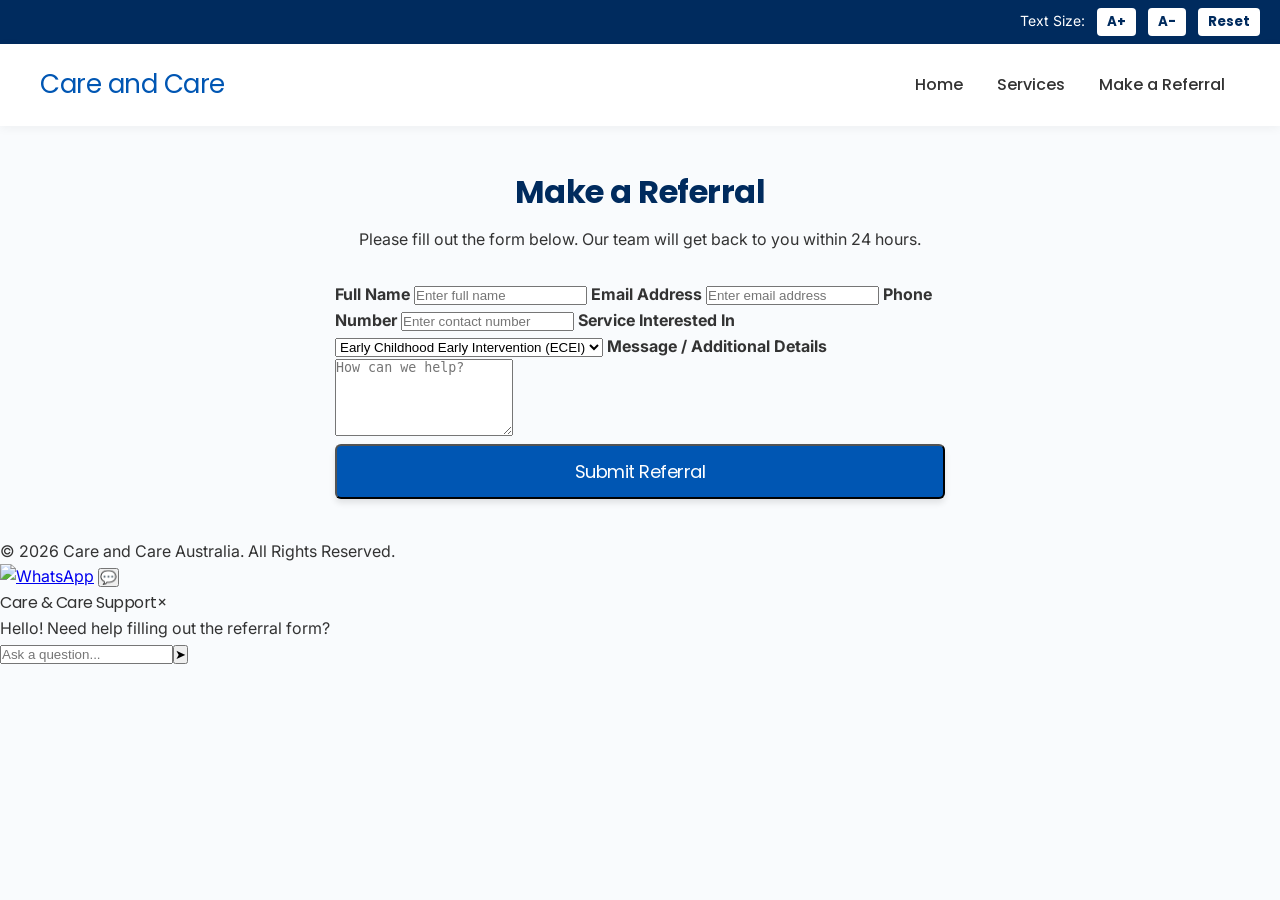
==== contact.html @ 2dc2878f "Add files via upload" ====
<!DOCTYPE html>
<html lang="en">
<head>
    <meta charset="UTF-8">
    <meta name="viewport" content="width=device-width, initial-scale=1.0">
    <title>Make a Referral | Care and Care</title>
    <link rel="stylesheet" href="style.css">
</head>
<body>

    <div class="access-bar">
        <span>Text Size:</span>
        <button onclick="changeTextSize(1)">A+</button>
        <button onclick="changeTextSize(-1)">A-</button>
        <button onclick="changeTextSize(0)">Reset</button>
    </div>

    <header>
        <a href="index.html" class="logo">Care and Care</a>
        <nav>
            <a href="index.html">Home</a>
            <a href="services.html">Services</a>
            <a href="contact.html">Make a Referral</a>
        </nav>
    </header>

    <div class="container" style="max-width: 650px;">
        <h1 style="text-align: center; color: #002b5e; margin-bottom: 10px;">Make a Referral</h1>
        <p style="text-align: center; margin-bottom: 30px;">Please fill out the form below. Our team will get back to you within 24 hours.</p>

        <form action="#" method="POST">
            <label><strong>Full Name</strong></label>
            <input type="text" name="name" placeholder="Enter full name" required>

            <label><strong>Email Address</strong></label>
            <input type="email" name="email" placeholder="Enter email address" required>

            <label><strong>Phone Number</strong></label>
            <input type="tel" name="phone" placeholder="Enter contact number" required>

            <label><strong>Service Interested In</strong></label>
            <select name="service">
                <option value="ecei">Early Childhood Early Intervention (ECEI)</option>
                <option value="support-coordination">Support Coordination</option>
                <option value="daily-activities">Daily Personal Activities</option>
                <option value="other">Other</option>
            </select>

            <label><strong>Message / Additional Details</strong></label>
            <textarea name="message" rows="5" placeholder="How can we help?"></textarea>

            <button type="submit" class="btn" style="width: 100%; font-size: 18px;">Submit Referral</button>
        </form>
    </div>

    <footer>
        <p>&copy; 2026 Care and Care Australia. All Rights Reserved.</p>
    </footer>

    <a href="https://wa.me/61XXXXXXXXX" class="whatsapp-float" target="_blank"><img src="https://upload.wikimedia.org/wikipedia/commons/6/6b/WhatsApp.svg" alt="WhatsApp"></a>

    <button class="chat-toggle-btn" onclick="toggleChat()">💬</button>
    <div class="chat-window" id="chatWindow">
        <div class="chat-header">Care & Care Support<span class="close-chat" onclick="toggleChat()">×</span></div>
        <div class="chat-messages" id="chatMessages"><div class="msg-bubble bot-msg">Hello! Need help filling out the referral form?</div></div>
        <div class="chat-input-area"><input type="text" id="userInput" placeholder="Ask a question..." onkeypress="handleKeyPress(event)"><button onclick="sendMessage()">➤</button></div>
    </div>

    <script src="script.js"></script>
</body>
</html>
---- style.css ----
/* Premium Google Fonts Import */
@import url('https://fonts.googleapis.com/css2?family=Inter:wght@300;400;500&family=Poppins:wght@500;600;700&display=swap');

/* General Reset */
* {
    margin: 0;
    padding: 0;
    box-sizing: border-box;
}

body {
    background-color: #f9fbfd;
    color: #333;
    line-height: 1.6;
    font-family: 'Inter', sans-serif; /* Clean font for reading */
}

h1, h2, h3, h4, h5, h6, .logo, .btn, .chat-header {
    font-family: 'Poppins', sans-serif; /* Premium bold font for headings */
    letter-spacing: -0.5px;
}

/* Accessibility Bar */
.access-bar {
    background-color: #002b5e;
    color: white;
    padding: 8px 20px;
    text-align: right;
    font-size: 14px;
}
.access-bar button {
    background-color: #fff;
    border: none;
    padding: 4px 10px;
    margin-left: 8px;
    cursor: pointer;
    border-radius: 4px;
    font-weight: bold;
    color: #002b5e;
    font-family: 'Poppins', sans-serif;
    transition: 0.2s;
}
.access-bar button:hover { background-color: #0056b3; color: white; }

/* Header & Navigation */
header {
    background: #ffffff;
    padding: 20px 40px;
    box-shadow: 0 2px 10px rgba(0,0,0,0.05);
    display: flex;
    justify-content: space-between;
    align-items: center;
}
.logo { font-size: 26px; color: #0056b3; text-decoration: none; }
nav a { margin: 0 15px; text-decoration: none; color: #333; font-weight: 500; font-size: 16px; transition: color 0.3s; font-family: 'Poppins', sans-serif; }
nav a:hover { color: #0056b3; }

/* Buttons */
.btn {
    display: inline-block; background-color: #0056b3; color: #ffffff; padding: 12px 28px; font-size: 16px; text-decoration: none; border-radius: 6px; box-shadow: 0 4px 6px rgba(0, 0, 0, 0.1); transition: 0.3s;
}
.btn:hover { background-color: #003d82; transform: translateY(-2px); color: white; }

/* Hero Section */
.hero { background-color: #e9f2fa; text-align: center; padding: 80px 20px; }
.hero h1 { font-size: 42px; color: #002b5e; margin-bottom: 15px; }
.hero p { font-size: 18px; margin-bottom: 30px; max-width: 600px; margin-left: auto; margin-right: auto; }

/* Content Area & Cards */
.container { max-width: 1000px; margin: 40px auto; padding: 0 20px; }
.card { background: white; padding: 25
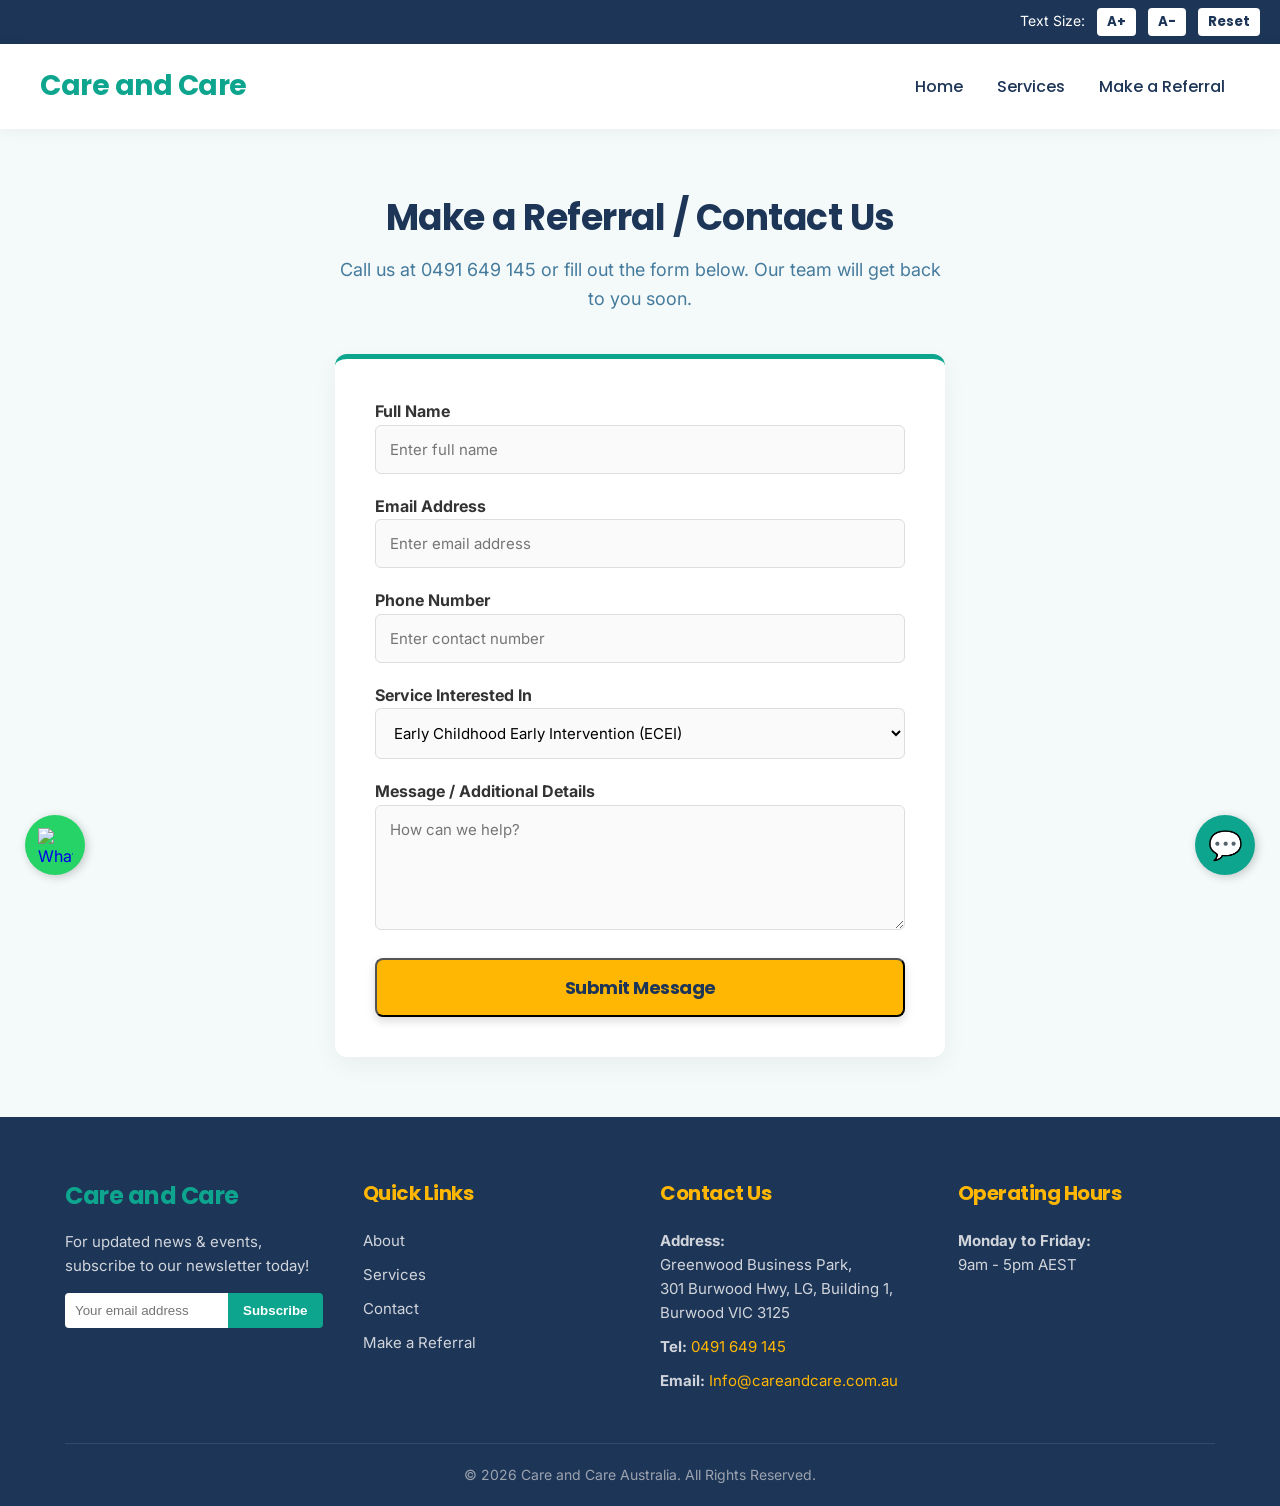
==== commit 64b5f637: "Update contact.html" ====
--- a/contact.html
+++ b/contact.html
@@ -7,7 +7,6 @@
     <link rel="stylesheet" href="style.css">
 </head>
 <body>
-
     <div class="access-bar">
         <span>Text Size:</span>
         <button onclick="changeTextSize(1)">A+</button>
@@ -25,8 +24,8 @@
     </header>
 
     <div class="container" style="max-width: 650px;">
-        <h1 style="text-align: center; color: #002b5e; margin-bottom: 10px;">Make a Referral</h1>
-        <p style="text-align: center; margin-bottom: 30px;">Please fill out the form below. Our team will get back to you within 24 hours.</p>
+        <h1 class="section-title" style="margin-bottom: 10px;">Make a Referral / Contact Us</h1>
+        <p style="text-align: center; margin-bottom: 40px; font-size: 18px; color: var(--text-light);">Call us at 0491 649 145 or fill out the form below. Our team will get back to you soon.</p>
 
         <form action="#" method="POST">
             <label><strong>Full Name</strong></label>
@@ -43,29 +42,53 @@
                 <option value="ecei">Early Childhood Early Intervention (ECEI)</option>
                 <option value="support-coordination">Support Coordination</option>
                 <option value="daily-activities">Daily Personal Activities</option>
-                <option value="other">Other</option>
             </select>
 
             <label><strong>Message / Additional Details</strong></label>
             <textarea name="message" rows="5" placeholder="How can we help?"></textarea>
 
-            <button type="submit" class="btn" style="width: 100%; font-size: 18px;">Submit Referral</button>
+            <button type="submit" class="btn" style="width: 100%; font-size: 18px;">Submit Message</button>
         </form>
     </div>
 
     <footer>
-        <p>&copy; 2026 Care and Care Australia. All Rights Reserved.</p>
+        <div class="footer-grid">
+            <div class="footer-col">
+                <h2 style="color: var(--primary-color); margin-bottom: 15px; font-family: 'Poppins', sans-serif;">Care and Care</h2>
+                <p>For updated news & events, subscribe to our newsletter today!</p>
+                <div class="newsletter">
+                    <input type="email" placeholder="Your email address">
+                    <button>Subscribe</button>
+                </div>
+            </div>
+            <div class="footer-col">
+                <h3>Quick Links</h3>
+                <a href="index.html">About</a>
+                <a href="services.html">Services</a>
+                <a href="contact.html">Contact</a>
+                <a href="contact.html">Make a Referral</a>
+            </div>
+            <div class="footer-col">
+                <h3>Contact Us</h3>
+                <p><strong>Address:</strong><br>Greenwood Business Park,<br>301 Burwood Hwy, LG, Building 1,<br>Burwood VIC 3125</p>
+                <p><strong>Tel:</strong> <a href="tel:0491649145" style="display:inline; color:var(--secondary-color);">0491 649 145</a></p>
+                <p><strong>Email:</strong> <a href="mailto:Info@careandcare.com.au" style="display:inline; color:var(--secondary-color);">Info@careandcare.com.au</a></p>
+            </div>
+            <div class="footer-col">
+                <h3>Operating Hours</h3>
+                <p><strong>Monday to Friday:</strong><br>9am - 5pm AEST</p>
+            </div>
+        </div>
+        <div class="copyright"><p>&copy; 2026 Care and Care Australia. All Rights Reserved.</p></div>
     </footer>
 
-    <a href="https://wa.me/61XXXXXXXXX" class="whatsapp-float" target="_blank"><img src="https://upload.wikimedia.org/wikipedia/commons/6/6b/WhatsApp.svg" alt="WhatsApp"></a>
-
-    <button class="chat-toggle-btn" onclick="toggleChat()">💬</button>
-    <div class="chat-window" id="chatWindow">
-        <div class="chat-header">Care & Care Support<span class="close-chat" onclick="toggleChat()">×</span></div>
-        <div class="chat-messages" id="chatMessages"><div class="msg-bubble bot-msg">Hello! Need help filling out the referral form?</div></div>
-        <div class="chat-input-area"><input type="text" id="userInput" placeholder="Ask a question..." onkeypress="handleKeyPress(event)"><button onclick="sendMessage()">➤</button></div>
+    <a href="https://wa.me/61491649145" class="wa-btn" target="_blank"><img src="https://upload.wikimedia.org/wikipedia/commons/6/6b/WhatsApp.svg" alt="WhatsApp"></a>
+    <button class="chat-toggle" onclick="toggleChat()">💬</button>
+    <div class="chat-box" id="aiChat">
+        <div class="chat-head">Care & Care Support <span class="chat-close" onclick="toggleChat()">×</span></div>
+        <div class="chat-msgs" id="chatMsgs"><div><div class="msg-bot">Hello! Need help filling out the referral form?</div></div></div>
+        <div class="chat-input"><input type="text" id="chatVal" placeholder="Ask a question..." onkeypress="if(event.key==='Enter') sendMsg()"><button onclick="sendMsg()">➤</button></div>
     </div>
-
     <script src="script.js"></script>
 </body>
-</html>+</html>
--- a/style.css
+++ b/style.css
@@ -1,71 +1,77 @@
-/* Premium Google Fonts Import */
 @import url('https://fonts.googleapis.com/css2?family=Inter:wght@300;400;500&family=Poppins:wght@500;600;700&display=swap');
 
-/* General Reset */
-* {
-    margin: 0;
-    padding: 0;
-    box-sizing: border-box;
+/* Color Variables */
+:root {
+    --primary-color: #0da58e; /* Soft Teal - For Care & Health */
+    --secondary-color: #ffb703; /* Warm Yellow - For Child Care/Energy */
+    --text-dark: #1d3557;
+    --text-light: #457b9d;
+    --bg-light: #f4f9f9;
 }
 
-body {
-    background-color: #f9fbfd;
-    color: #333;
-    line-height: 1.6;
-    font-family: 'Inter', sans-serif; /* Clean font for reading */
-}
+* { margin: 0; padding: 0; box-sizing: border-box; }
+body { background-color: var(--bg-light); color: #333; line-height: 1.6; font-family: 'Inter', sans-serif; }
+h1, h2, h3, h4, h5, h6, .logo, .btn, .chat-head { font-family: 'Poppins', sans-serif; letter-spacing: -0.5px; color: var(--text-dark); }
 
-h1, h2, h3, h4, h5, h6, .logo, .btn, .chat-header {
-    font-family: 'Poppins', sans-serif; /* Premium bold font for headings */
-    letter-spacing: -0.5px;
-}
-
-/* Accessibility Bar */
-.access-bar {
-    background-color: #002b5e;
-    color: white;
-    padding: 8px 20px;
-    text-align: right;
-    font-size: 14px;
-}
-.access-bar button {
-    background-color: #fff;
-    border: none;
-    padding: 4px 10px;
-    margin-left: 8px;
-    cursor: pointer;
-    border-radius: 4px;
-    font-weight: bold;
-    color: #002b5e;
-    font-family: 'Poppins', sans-serif;
-    transition: 0.2s;
-}
-.access-bar button:hover { background-color: #0056b3; color: white; }
-
-/* Header & Navigation */
-header {
-    background: #ffffff;
-    padding: 20px 40px;
-    box-shadow: 0 2px 10px rgba(0,0,0,0.05);
-    display: flex;
-    justify-content: space-between;
-    align-items: center;
-}
-.logo { font-size: 26px; color: #0056b3; text-decoration: none; }
-nav a { margin: 0 15px; text-decoration: none; color: #333; font-weight: 500; font-size: 16px; transition: color 0.3s; font-family: 'Poppins', sans-serif; }
-nav a:hover { color: #0056b3; }
-
-/* Buttons */
-.btn {
-    display: inline-block; background-color: #0056b3; color: #ffffff; padding: 12px 28px; font-size: 16px; text-decoration: none; border-radius: 6px; box-shadow: 0 4px 6px rgba(0, 0, 0, 0.1); transition: 0.3s;
-}
-.btn:hover { background-color: #003d82; transform: translateY(-2px); color: white; }
+/* Header & Nav */
+.access-bar { background-color: var(--text-dark); color: white; padding: 8px 20px; text-align: right; font-size: 14px; }
+.access-bar button { background-color: #fff; border: none; padding: 4px 10px; margin-left: 8px; cursor: pointer; border-radius: 4px; font-weight: bold; color: var(--text-dark); font-family: 'Poppins', sans-serif; }
+.access-bar button:hover { background-color: var(--primary-color); color: white; }
+header { background: #ffffff; padding: 20px 40px; box-shadow: 0 2px 15px rgba(0,0,0,0.05); display: flex; justify-content: space-between; align-items: center; }
+.logo { font-size: 28px; color: var(--primary-color); text-decoration: none; font-weight: 700; }
+nav a { margin: 0 15px; text-decoration: none; color: var(--text-dark); font-weight: 500; font-size: 16px; transition: 0.3s; font-family: 'Poppins', sans-serif; }
+nav a:hover { color: var(--primary-color); }
 
 /* Hero Section */
-.hero { background-color: #e9f2fa; text-align: center; padding: 80px 20px; }
-.hero h1 { font-size: 42px; color: #002b5e; margin-bottom: 15px; }
-.hero p { font-size: 18px; margin-bottom: 30px; max-width: 600px; margin-left: auto; margin-right: auto; }
+.hero { text-align: center; padding: 120px 20px; color: white; position: relative; }
+.hero h1 { font-size: 48px; margin-bottom: 15px; text-shadow: 2px 2px 5px rgba(0,0,0,0.6); color: white; }
+.hero p { font-size: 20px; margin-bottom: 30px; max-width: 700px; margin-left: auto; margin-right: auto; text-shadow: 1px 1px 4px rgba(0,0,0,0.6); }
+.btn { display: inline-block; background-color: var(--secondary-color); color: var(--text-dark); padding: 14px 32px; font-size: 16px; text-decoration: none; border-radius: 8px; box-shadow: 0 4px 10px rgba(0,0,0,0.15); transition: 0.3s; font-weight: 700; }
+.btn:hover { background-color: #e0a000; transform: translateY(-3px); }
 
-/* Content Area & Cards */
-.container { max-width: 1000px; margin: 40px auto; padding: 0 20px; }
-.card { background: white; padding: 25+/* Grid & Cards */
+.container { max-width: 1150px; margin: 60px auto; padding: 0 20px; }
+.section-title { text-align: center; margin-bottom: 50px; font-size: 36px; color: var(--text-dark); }
+.grid { display: flex; gap: 30px; flex-wrap: wrap; justify-content: center; }
+.card { background: white; border-radius: 12px; box-shadow: 0 8px 25px rgba(0,0,0,0.04); overflow: hidden; width: 340px; transition: transform 0.3s; border-bottom: 5px solid var(--primary-color); }
+.card:hover { transform: translateY(-8px); }
+.card img { width: 100%; height: 220px; object-fit: cover; }
+.card-content { padding: 25px; }
+.card-content h3 { color: var(--primary-color); margin-bottom: 10px; font-size: 22px; }
+
+/* Testimonials */
+.testimonial-card { background: white; padding: 30px; border-radius: 12px; box-shadow: 0 5px 20px rgba(0,0,0,0.05); width: 340px; position: relative; font-style: italic; color: var(--text-light); }
+.testimonial-card h4 { font-style: normal; color: var(--text-dark); margin-top: 15px; font-size: 16px; }
+
+/* Forms */
+form { background: white; padding: 40px; border-radius: 12px; box-shadow: 0 8px 25px rgba(0,0,0,0.05); border-top: 5px solid var(--primary-color); }
+form input, form select, form textarea { width: 100%; padding: 14px; margin-bottom: 20px; border: 1px solid #ddd; border-radius: 6px; font-size: 15px; font-family: 'Inter', sans-serif; background: #fafafa; }
+
+/* Mega Footer */
+footer { background: var(--text-dark); color: white; padding: 60px 20px 20px 20px; font-family: 'Inter', sans-serif; }
+.footer-grid { display: flex; flex-wrap: wrap; gap: 40px; max-width: 1150px; margin: auto; border-bottom: 1px solid rgba(255,255,255,0.1); padding-bottom: 40px; margin-bottom: 20px; }
+.footer-col { flex: 1; min-width: 220px; }
+.footer-col h3 { color: var(--secondary-color); margin-bottom: 20px; font-size: 20px; }
+.footer-col p, .footer-col a { color: #d1d5db; text-decoration: none; font-size: 15px; margin-bottom: 10px; display: block; transition: 0.3s; }
+.footer-col a:hover { color: var(--primary-color); }
+.newsletter { display: flex; margin-top: 15px; }
+.newsletter input { padding: 10px; border: none; border-radius: 4px 0 0 4px; outline: none; width: 100%; }
+.newsletter button { padding: 10px 15px; background: var(--primary-color); border: none; color: white; border-radius: 0 4px 4px 0; cursor: pointer; font-weight: bold; }
+.newsletter button:hover { background: #0b8a76; }
+.copyright { text-align: center; color: #9ca3af; font-size: 14px; }
+
+/* Fix WhatsApp & Chatbot CSS */
+.wa-btn { position: fixed; width: 60px; height: 60px; bottom: 25px; left: 25px; background-color: #25d366; border-radius: 50px; display: flex; justify-content: center; align-items: center; box-shadow: 2px 2px 10px rgba(0,0,0,0.2); z-index: 9999; transition: 0.3s; text-decoration: none; }
+.wa-btn:hover { transform: scale(1.1); }
+.wa-btn img { width: 35px; height: 35px; }
+.chat-toggle { position: fixed; bottom: 25px; right: 25px; background: var(--primary-color); color: white; border: none; border-radius: 50%; width: 60px; height: 60px; font-size: 28px; cursor: pointer; box-shadow: 2px 2px 10px rgba(0,0,0,0.2); z-index: 9999; display: flex; justify-content: center; align-items: center; }
+.chat-toggle:hover { background: var(--text-dark); transform: scale(1.1); }
+.chat-box { position: fixed; bottom: 95px; right: 25px; width: 320px; background: white; border-radius: 10px; box-shadow: 0 5px 25px rgba(0,0,0,0.2); display: none; flex-direction: column; z-index: 9999; overflow: hidden; border: 1px solid #ddd; }
+.chat-head { background: var(--primary-color); color: white; padding: 15px; text-align: center; font-size: 16px; position: relative; }
+.chat-close { position: absolute; right: 15px; top: 12px; cursor: pointer; font-size: 22px; color: white; line-height: 1; }
+.chat-msgs { padding: 15px; height: 280px; overflow-y: auto; background: #f9fbfd; font-size: 14px; }
+.msg-bot { background: #e0f2f1; padding: 10px 15px; border-radius: 15px; border-bottom-left-radius: 2px; display: inline-block; margin-bottom: 10px; max-width: 85%; color: #333; }
+.msg-user { background: var(--primary-color); color: white; padding: 10px 15px; border-radius: 15px; border-bottom-right-radius: 2px; display: inline-block; max-width: 85%; text-align: left; }
+.chat-input { display: flex; padding: 10px; border-top: 1px solid #eee; background: white; }
+.chat-input input { flex: 1; padding: 10px 15px; border: 1px solid #ccc; border-radius: 20px; outline: none; font-size: 14px; }
+.chat-input button { background: var(--primary-color); color: white; border: none; padding: 10px 15px; margin-left: 8px; border-radius: 50%; cursor: pointer; display: flex; justify-content: center; align-items: center; }
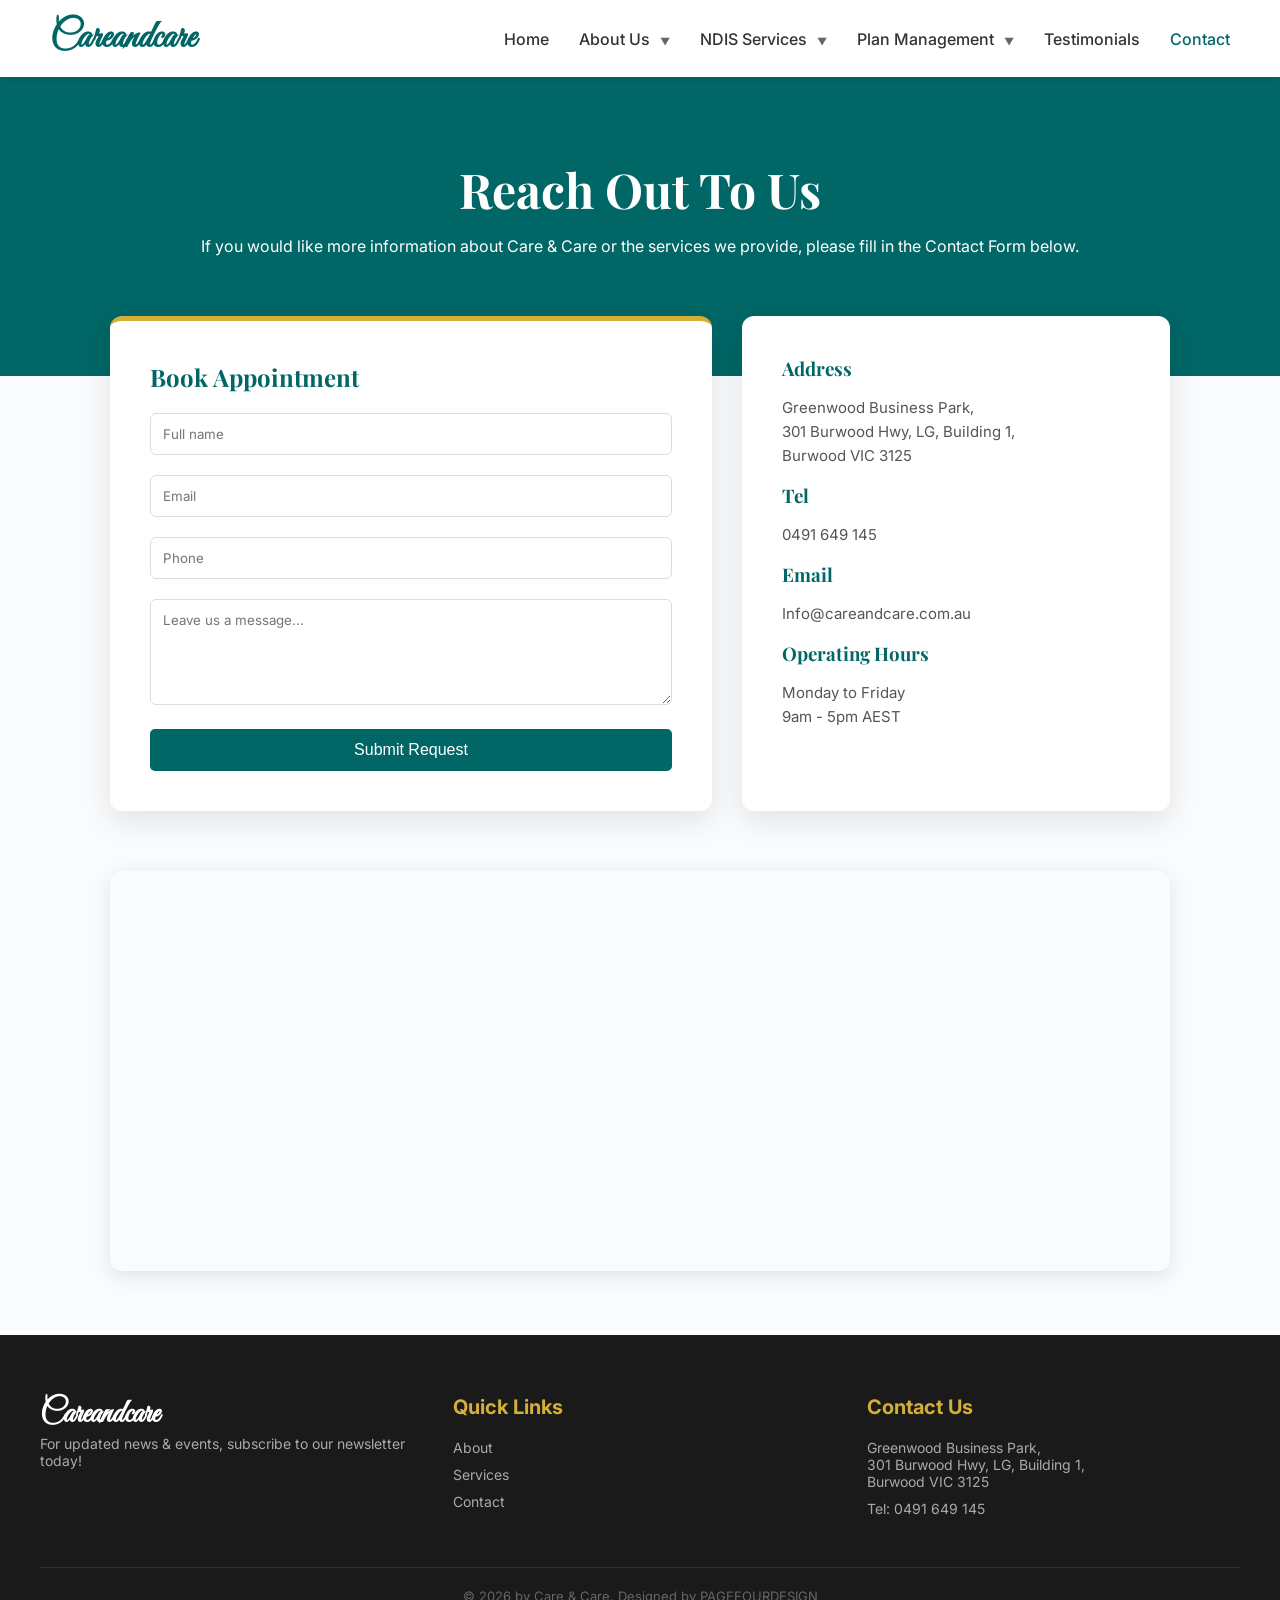
==== commit 53d07ee2: "Update contact.html" ====
--- a/contact.html
+++ b/contact.html
@@ -3,92 +3,124 @@
 <head>
     <meta charset="UTF-8">
     <meta name="viewport" content="width=device-width, initial-scale=1.0">
-    <title>Make a Referral | Care and Care</title>
-    <link rel="stylesheet" href="style.css">
+    <title>Contact Us | Care and Care</title>
+    
+    <link rel="preconnect" href="https://fonts.googleapis.com">
+    <link rel="preconnect" href="https://fonts.gstatic.com" crossorigin>
+    <link href="https://fonts.googleapis.com/css2?family=Inter:wght@400;500;600&family=Playfair+Display:ital,wght@0,600;0,700;1,600&family=Great+Vibes&display=swap" rel="stylesheet">
+
+    <style>
+        /* (Same CSS as index.html for consistent look) */
+        :root { --primary: #006666; --gold: #d4af37; --bg-light: #f9fbfd; --text-dark: #333; }
+        * { margin: 0; padding: 0; box-sizing: border-box; }
+        body { font-family: 'Inter', sans-serif; background-color: var(--bg-light); color: var(--text-dark); overflow-x: hidden; }
+
+        header { background: #ffffff; padding: 15px 50px; display: flex; justify-content: space-between; align-items: center; position: sticky; top: 0; z-index: 1000; box-shadow: 0 2px 10px rgba(0,0,0,0.05); }
+        .logo { font-family: 'Great Vibes', cursive; font-size: 38px; color: var(--primary); text-decoration: none; font-weight: bold; }
+        nav { display: flex; gap: 30px; align-items: center; }
+        .nav-item { position: relative; padding: 10px 0; cursor: pointer; display: flex; align-items: center; }
+        .nav-link { text-decoration: none; color: #333; font-weight: 500; font-size: 16px; transition: 0.3s; }
+        .nav-link.active { color: var(--primary); }
+        .nav-item:hover .nav-link { color: var(--primary); }
+        .drop-arrow { font-size: 10px; color: #666; margin-left: 6px; }
+        .dropdown-menu { display: none; position: absolute; top: 100%; left: 0; background: #fff; box-shadow: 0 10px 25px rgba(0,0,0,0.1); min-width: 220px; border-radius: 8px; flex-direction: column; overflow: hidden; border: 1px solid #eee; padding: 10px 0; }
+        .nav-item:hover .dropdown-menu { display: flex; }
+        .dropdown-menu a { padding: 12px 20px; color: #555; text-decoration: none; border-bottom: 1px solid #f5f5f5; font-size: 14px; transition: 0.3s; }
+        .dropdown-menu a:hover { background: #f9fbfd; color: var(--primary); padding-left: 25px; }
+
+        /* CONTACT LAYOUT */
+        .contact-hero { background: var(--primary); color: white; text-align: center; padding: 80px 20px 120px 20px; }
+        .contact-hero h1 { font-family: 'Playfair Display', serif; font-size: 48px; margin-bottom: 15px; }
+
+        .contact-wrapper { display: flex; flex-wrap: wrap; max-width: 1100px; margin: -60px auto 60px auto; gap: 30px; padding: 0 20px; position: relative; z-index: 10; }
+        .contact-form { flex: 1.5; background: #fff; padding: 40px; border-radius: 12px; box-shadow: 0 10px 30px rgba(0,0,0,0.1); min-width: 320px; border-top: 5px solid var(--gold); }
+        .contact-form h2 { color: var(--primary); margin-bottom: 20px; font-family: 'Playfair Display', serif; }
+        .contact-form input, .contact-form textarea { width: 100%; padding: 12px; margin-bottom: 20px; border: 1px solid #ddd; border-radius: 6px; font-family: 'Inter', sans-serif; }
+        .contact-form button { background: var(--primary); color: white; padding: 12px 30px; border: none; border-radius: 5px; cursor: pointer; font-size: 16px; width: 100%; }
+
+        .contact-info { flex: 1; background: #fff; padding: 40px; border-radius: 12px; box-shadow: 0 10px 30px rgba(0,0,0,0.1); min-width: 300px; }
+        .contact-info h3 { color: var(--primary); margin-bottom: 15px; font-family: 'Playfair Display', serif; }
+        .contact-info p { color: #555; margin-bottom: 15px; line-height: 1.6; font-size: 15px; }
+
+        /* MAPS */
+        .map-container { max-width: 1100px; margin: 0 auto 60px auto; padding: 0 20px; }
+        .map-container iframe { width: 100%; height: 400px; border: none; border-radius: 12px; box-shadow: 0 5px 20px rgba(0,0,0,0.1); }
+
+        /* FOOTER */
+        footer { background: #1a1a1a; color: white; padding: 60px 20px 20px 20px; margin-top: 50px; }
+        .footer-grid { display: flex; flex-wrap: wrap; gap: 40px; max-width: 1200px; margin: auto; border-bottom: 1px solid rgba(255,255,255,0.1); padding-bottom: 40px; margin-bottom: 20px; }
+        .footer-col { flex: 1; min-width: 220px; }
+        .footer-col h3 { color: var(--gold); margin-bottom: 20px; font-size: 20px; }
+        .footer-col p, .footer-col a { color: #aaa; text-decoration: none; font-size: 14px; margin-bottom: 10px; display: block; }
+    </style>
 </head>
 <body>
-    <div class="access-bar">
-        <span>Text Size:</span>
-        <button onclick="changeTextSize(1)">A+</button>
-        <button onclick="changeTextSize(-1)">A-</button>
-        <button onclick="changeTextSize(0)">Reset</button>
-    </div>
 
     <header>
-        <a href="index.html" class="logo">Care and Care</a>
+        <a href="index.html" class="logo">Careandcare</a>
         <nav>
-            <a href="index.html">Home</a>
-            <a href="services.html">Services</a>
-            <a href="contact.html">Make a Referral</a>
+            <div class="nav-item"><a href="index.html" class="nav-link">Home</a></div>
+            <div class="nav-item">
+                <span class="nav-link">About Us <span class="drop-arrow">▼</span></span>
+                <div class="dropdown-menu"><a href="#">Our Story</a><a href="#">Our Team</a></div>
+            </div>
+            <div class="nav-item">
+                <span class="nav-link">NDIS Services <span class="drop-arrow">▼</span></span>
+                <div class="dropdown-menu"><a href="services.html#ecei">Early Childhood (ECEI)</a><a href="services.html#support">Support Coordination</a><a href="services.html#daily">Daily Personal Activities</a></div>
+            </div>
+            <div class="nav-item">
+                <span class="nav-link">Plan Management <span class="drop-arrow">▼</span></span>
+                <div class="dropdown-menu"><a href="#">How it works</a><a href="#">Pricing</a></div>
+            </div>
+            <div class="nav-item"><a href="#" class="nav-link">Testimonials</a></div>
+            <div class="nav-item"><a href="contact.html" class="nav-link active">Contact</a></div>
         </nav>
     </header>
 
-    <div class="container" style="max-width: 650px;">
-        <h1 class="section-title" style="margin-bottom: 10px;">Make a Referral / Contact Us</h1>
-        <p style="text-align: center; margin-bottom: 40px; font-size: 18px; color: var(--text-light);">Call us at 0491 649 145 or fill out the form below. Our team will get back to you soon.</p>
+    <div class="contact-hero">
+        <h1>Reach Out To Us</h1>
+        <p>If you would like more information about Care & Care or the services we provide, please fill in the Contact Form below.</p>
+    </div>
 
-        <form action="#" method="POST">
-            <label><strong>Full Name</strong></label>
-            <input type="text" name="name" placeholder="Enter full name" required>
+    <div class="contact-wrapper">
+        <div class="contact-form">
+            <h2>Book Appointment</h2>
+            <form action="#" method="POST">
+                <input type="text" placeholder="Full name" required>
+                <input type="email" placeholder="Email" required>
+                <input type="tel" placeholder="Phone" required>
+                <textarea rows="5" placeholder="Leave us a message..."></textarea>
+                <button type="submit">Submit Request</button>
+            </form>
+        </div>
 
-            <label><strong>Email Address</strong></label>
-            <input type="email" name="email" placeholder="Enter email address" required>
+        <div class="contact-info">
+            <h3>Address</h3>
+            <p>Greenwood Business Park,<br>301 Burwood Hwy, LG, Building 1,<br>Burwood VIC 3125</p>
+            
+            <h3>Tel</h3>
+            <p>0491 649 145</p>
 
-            <label><strong>Phone Number</strong></label>
-            <input type="tel" name="phone" placeholder="Enter contact number" required>
+            <h3>Email</h3>
+            <p>Info@careandcare.com.au</p>
 
-            <label><strong>Service Interested In</strong></label>
-            <select name="service">
-                <option value="ecei">Early Childhood Early Intervention (ECEI)</option>
-                <option value="support-coordination">Support Coordination</option>
-                <option value="daily-activities">Daily Personal Activities</option>
-            </select>
+            <h3>Operating Hours</h3>
+            <p>Monday to Friday<br>9am - 5pm AEST</p>
+        </div>
+    </div>
 
-            <label><strong>Message / Additional Details</strong></label>
-            <textarea name="message" rows="5" placeholder="How can we help?"></textarea>
-
-            <button type="submit" class="btn" style="width: 100%; font-size: 18px;">Submit Message</button>
-        </form>
+    <div class="map-container">
+        <iframe src="https://www.google.com/maps/embed?pb=!1m18!1m12!1m3!1d25211.396120892976!2d145.101736!3d-37.8497645!2m3!1f0!2f0!3f0!3m2!1i1024!2i768!4f13.1!3m3!1m2!1s0x6ad6406e122b54d3%3A0x5045675218ce080!2sBurwood%20VIC%203125%2C%20Australia!5e0!3m2!1sen!2sin!4v1700000000000!5m2!1sen!2sin" allowfullscreen="" loading="lazy" referrerpolicy="no-referrer-when-downgrade"></iframe>
     </div>
 
     <footer>
         <div class="footer-grid">
-            <div class="footer-col">
-                <h2 style="color: var(--primary-color); margin-bottom: 15px; font-family: 'Poppins', sans-serif;">Care and Care</h2>
-                <p>For updated news & events, subscribe to our newsletter today!</p>
-                <div class="newsletter">
-                    <input type="email" placeholder="Your email address">
-                    <button>Subscribe</button>
-                </div>
-            </div>
-            <div class="footer-col">
-                <h3>Quick Links</h3>
-                <a href="index.html">About</a>
-                <a href="services.html">Services</a>
-                <a href="contact.html">Contact</a>
-                <a href="contact.html">Make a Referral</a>
-            </div>
-            <div class="footer-col">
-                <h3>Contact Us</h3>
-                <p><strong>Address:</strong><br>Greenwood Business Park,<br>301 Burwood Hwy, LG, Building 1,<br>Burwood VIC 3125</p>
-                <p><strong>Tel:</strong> <a href="tel:0491649145" style="display:inline; color:var(--secondary-color);">0491 649 145</a></p>
-                <p><strong>Email:</strong> <a href="mailto:Info@careandcare.com.au" style="display:inline; color:var(--secondary-color);">Info@careandcare.com.au</a></p>
-            </div>
-            <div class="footer-col">
-                <h3>Operating Hours</h3>
-                <p><strong>Monday to Friday:</strong><br>9am - 5pm AEST</p>
-            </div>
+            <div class="footer-col"><h2 style="font-family:'Great Vibes', cursive; font-size:32px;">Careandcare</h2><p>For updated news & events, subscribe to our newsletter today!</p></div>
+            <div class="footer-col"><h3>Quick Links</h3><a href="index.html">About</a><a href="services.html">Services</a><a href="contact.html">Contact</a></div>
+            <div class="footer-col"><h3>Contact Us</h3><p>Greenwood Business Park,<br>301 Burwood Hwy, LG, Building 1,<br>Burwood VIC 3125</p><p>Tel: 0491 649 145</p></div>
         </div>
-        <div class="copyright"><p>&copy; 2026 Care and Care Australia. All Rights Reserved.</p></div>
+        <p style="text-align: center; color: #666; font-size: 13px;">© 2026 by Care & Care. Designed by PAGEFOURDESIGN</p>
     </footer>
 
-    <a href="https://wa.me/61491649145" class="wa-btn" target="_blank"><img src="https://upload.wikimedia.org/wikipedia/commons/6/6b/WhatsApp.svg" alt="WhatsApp"></a>
-    <button class="chat-toggle" onclick="toggleChat()">💬</button>
-    <div class="chat-box" id="aiChat">
-        <div class="chat-head">Care & Care Support <span class="chat-close" onclick="toggleChat()">×</span></div>
-        <div class="chat-msgs" id="chatMsgs"><div><div class="msg-bot">Hello! Need help filling out the referral form?</div></div></div>
-        <div class="chat-input"><input type="text" id="chatVal" placeholder="Ask a question..." onkeypress="if(event.key==='Enter') sendMsg()"><button onclick="sendMsg()">➤</button></div>
-    </div>
-    <script src="script.js"></script>
 </body>
 </html>
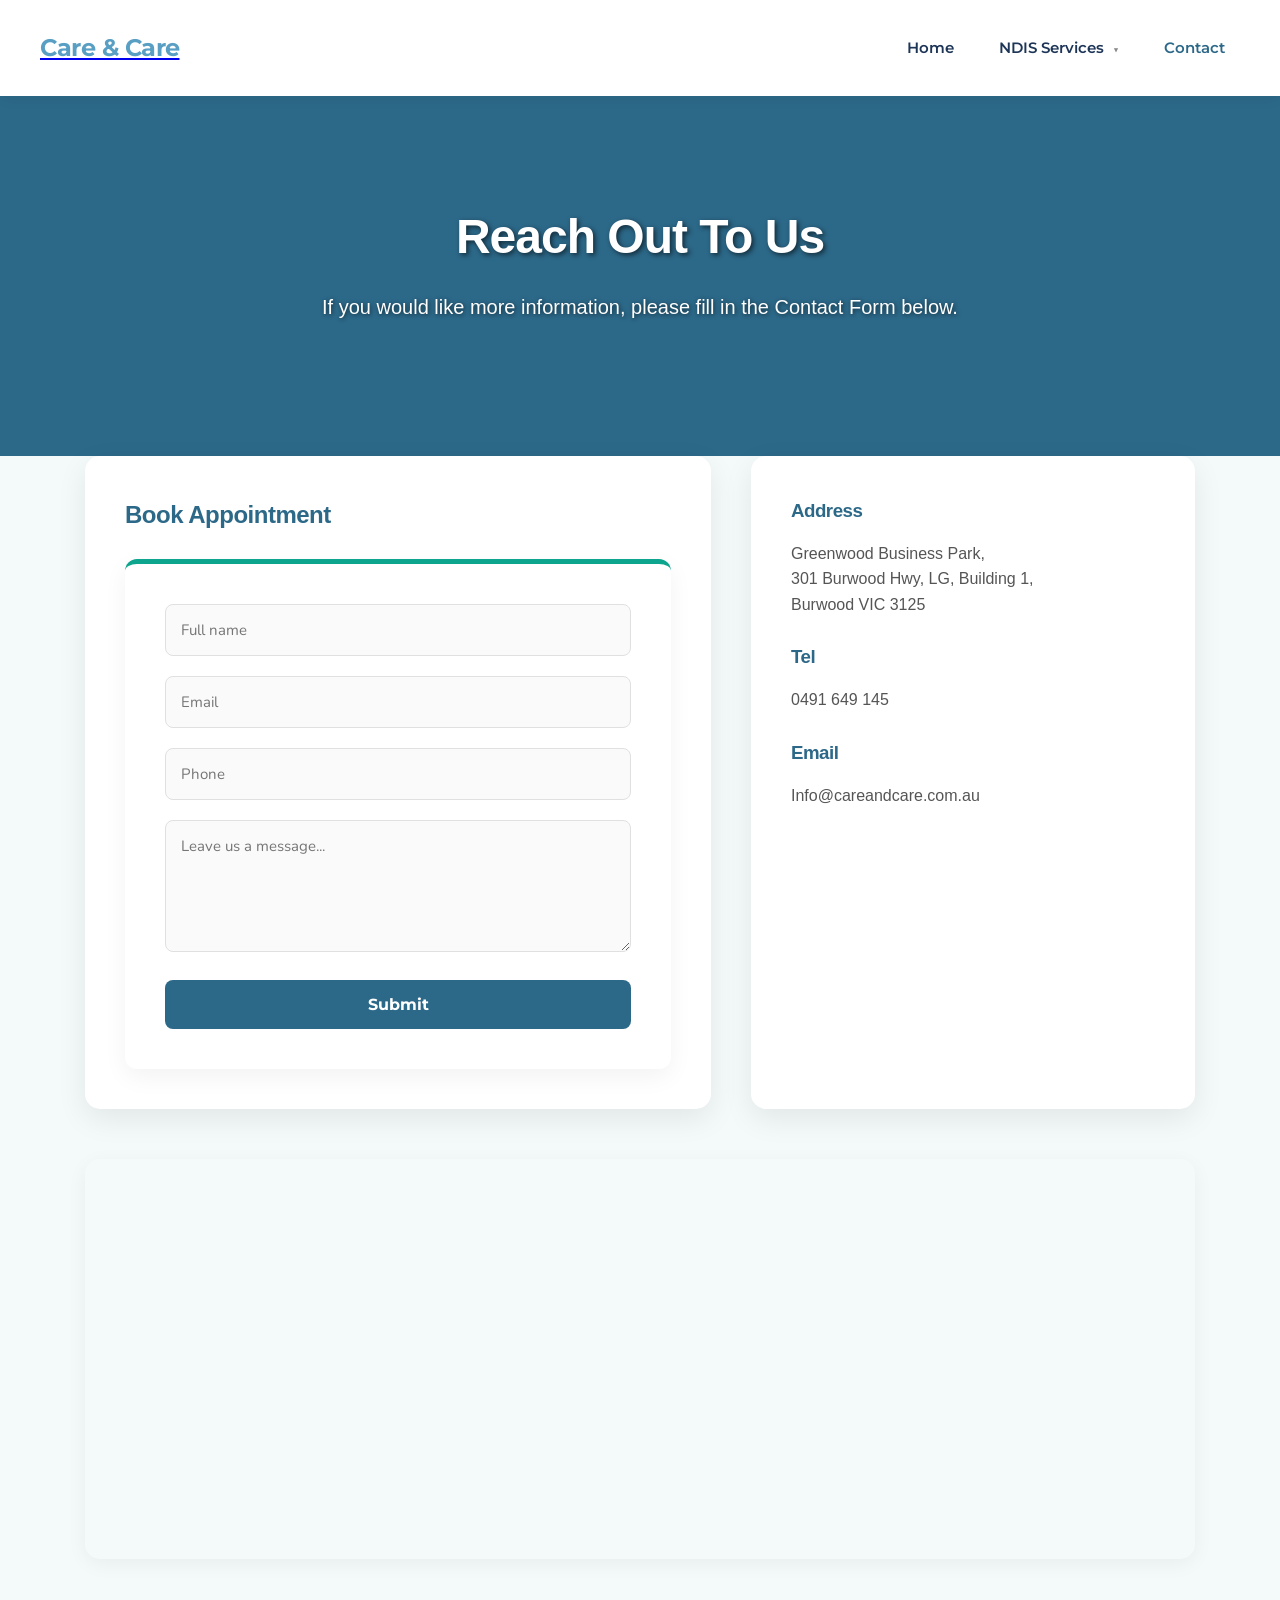
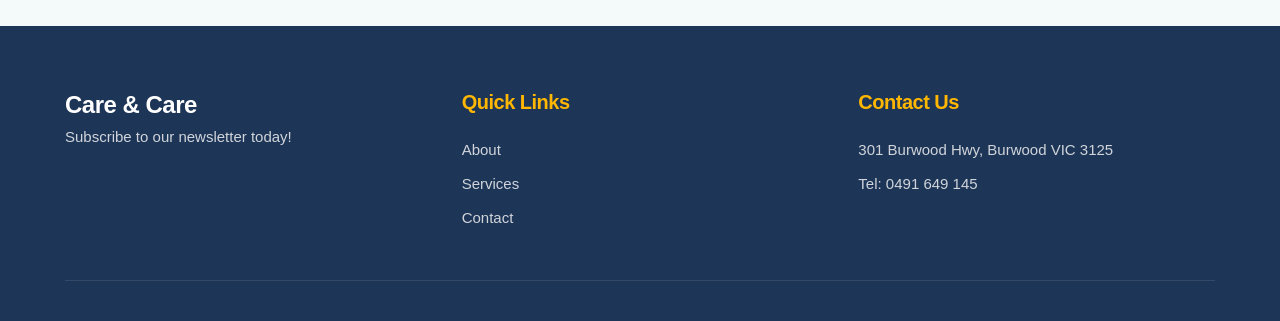
==== commit cc6068c9: "Update contact.html" ====
--- a/contact.html
+++ b/contact.html
@@ -4,123 +4,65 @@
     <meta charset="UTF-8">
     <meta name="viewport" content="width=device-width, initial-scale=1.0">
     <title>Contact Us | Care and Care</title>
-    
-    <link rel="preconnect" href="https://fonts.googleapis.com">
-    <link rel="preconnect" href="https://fonts.gstatic.com" crossorigin>
-    <link href="https://fonts.googleapis.com/css2?family=Inter:wght@400;500;600&family=Playfair+Display:ital,wght@0,600;0,700;1,600&family=Great+Vibes&display=swap" rel="stylesheet">
-
+    <link rel="stylesheet" href="style.css">
     <style>
-        /* (Same CSS as index.html for consistent look) */
-        :root { --primary: #006666; --gold: #d4af37; --bg-light: #f9fbfd; --text-dark: #333; }
-        * { margin: 0; padding: 0; box-sizing: border-box; }
-        body { font-family: 'Inter', sans-serif; background-color: var(--bg-light); color: var(--text-dark); overflow-x: hidden; }
-
-        header { background: #ffffff; padding: 15px 50px; display: flex; justify-content: space-between; align-items: center; position: sticky; top: 0; z-index: 1000; box-shadow: 0 2px 10px rgba(0,0,0,0.05); }
-        .logo { font-family: 'Great Vibes', cursive; font-size: 38px; color: var(--primary); text-decoration: none; font-weight: bold; }
-        nav { display: flex; gap: 30px; align-items: center; }
-        .nav-item { position: relative; padding: 10px 0; cursor: pointer; display: flex; align-items: center; }
-        .nav-link { text-decoration: none; color: #333; font-weight: 500; font-size: 16px; transition: 0.3s; }
-        .nav-link.active { color: var(--primary); }
-        .nav-item:hover .nav-link { color: var(--primary); }
-        .drop-arrow { font-size: 10px; color: #666; margin-left: 6px; }
-        .dropdown-menu { display: none; position: absolute; top: 100%; left: 0; background: #fff; box-shadow: 0 10px 25px rgba(0,0,0,0.1); min-width: 220px; border-radius: 8px; flex-direction: column; overflow: hidden; border: 1px solid #eee; padding: 10px 0; }
-        .nav-item:hover .dropdown-menu { display: flex; }
-        .dropdown-menu a { padding: 12px 20px; color: #555; text-decoration: none; border-bottom: 1px solid #f5f5f5; font-size: 14px; transition: 0.3s; }
-        .dropdown-menu a:hover { background: #f9fbfd; color: var(--primary); padding-left: 25px; }
-
-        /* CONTACT LAYOUT */
-        .contact-hero { background: var(--primary); color: white; text-align: center; padding: 80px 20px 120px 20px; }
-        .contact-hero h1 { font-family: 'Playfair Display', serif; font-size: 48px; margin-bottom: 15px; }
-
-        .contact-wrapper { display: flex; flex-wrap: wrap; max-width: 1100px; margin: -60px auto 60px auto; gap: 30px; padding: 0 20px; position: relative; z-index: 10; }
-        .contact-form { flex: 1.5; background: #fff; padding: 40px; border-radius: 12px; box-shadow: 0 10px 30px rgba(0,0,0,0.1); min-width: 320px; border-top: 5px solid var(--gold); }
-        .contact-form h2 { color: var(--primary); margin-bottom: 20px; font-family: 'Playfair Display', serif; }
-        .contact-form input, .contact-form textarea { width: 100%; padding: 12px; margin-bottom: 20px; border: 1px solid #ddd; border-radius: 6px; font-family: 'Inter', sans-serif; }
-        .contact-form button { background: var(--primary); color: white; padding: 12px 30px; border: none; border-radius: 5px; cursor: pointer; font-size: 16px; width: 100%; }
-
-        .contact-info { flex: 1; background: #fff; padding: 40px; border-radius: 12px; box-shadow: 0 10px 30px rgba(0,0,0,0.1); min-width: 300px; }
-        .contact-info h3 { color: var(--primary); margin-bottom: 15px; font-family: 'Playfair Display', serif; }
-        .contact-info p { color: #555; margin-bottom: 15px; line-height: 1.6; font-size: 15px; }
-
-        /* MAPS */
-        .map-container { max-width: 1100px; margin: 0 auto 60px auto; padding: 0 20px; }
-        .map-container iframe { width: 100%; height: 400px; border: none; border-radius: 12px; box-shadow: 0 5px 20px rgba(0,0,0,0.1); }
-
-        /* FOOTER */
-        footer { background: #1a1a1a; color: white; padding: 60px 20px 20px 20px; margin-top: 50px; }
-        .footer-grid { display: flex; flex-wrap: wrap; gap: 40px; max-width: 1200px; margin: auto; border-bottom: 1px solid rgba(255,255,255,0.1); padding-bottom: 40px; margin-bottom: 20px; }
-        .footer-col { flex: 1; min-width: 220px; }
-        .footer-col h3 { color: var(--gold); margin-bottom: 20px; font-size: 20px; }
-        .footer-col p, .footer-col a { color: #aaa; text-decoration: none; font-size: 14px; margin-bottom: 10px; display: block; }
+        .contact-wrapper { display: flex; flex-wrap: wrap; gap: 40px; margin-top: -60px; z-index: 10; position: relative; }
+        .form-box { flex: 1.5; background: #fff; padding: 40px; border-radius: 15px; box-shadow: 0 10px 30px rgba(0,0,0,0.08); }
+        .form-box input, .form-box textarea { width: 100%; padding: 15px; margin-bottom: 20px; border: 1px solid #e0e0e0; border-radius: 8px; font-family: 'Nunito', sans-serif; font-size: 15px; }
+        .form-box button { background: var(--primary-dark); color: #fff; padding: 15px 30px; border: none; border-radius: 8px; font-size: 16px; font-weight: 700; cursor: pointer; transition: 0.3s; width: 100%; font-family: 'Montserrat', sans-serif; }
+        .form-box button:hover { background: var(--gold); }
+        .info-box { flex: 1; background: #fff; padding: 40px; border-radius: 15px; box-shadow: 0 10px 30px rgba(0,0,0,0.08); }
+        .info-box h3 { color: var(--primary-dark); margin-bottom: 15px; }
+        .map-iframe { width: 100%; height: 400px; border: none; border-radius: 15px; margin-top: 50px; box-shadow: 0 5px 20px rgba(0,0,0,0.05); }
     </style>
 </head>
 <body>
 
     <header>
-        <a href="index.html" class="logo">Careandcare</a>
+        <a href="index.html"><img src="logo.png" alt="Care and Care Logo" class="brand-logo" onerror="this.outerHTML='<h2 style=\'color:#599fc4; font-family:Montserrat;\'>Care & Care</h2>'"></a>
         <nav>
             <div class="nav-item"><a href="index.html" class="nav-link">Home</a></div>
-            <div class="nav-item">
-                <span class="nav-link">About Us <span class="drop-arrow">▼</span></span>
-                <div class="dropdown-menu"><a href="#">Our Story</a><a href="#">Our Team</a></div>
-            </div>
-            <div class="nav-item">
-                <span class="nav-link">NDIS Services <span class="drop-arrow">▼</span></span>
-                <div class="dropdown-menu"><a href="services.html#ecei">Early Childhood (ECEI)</a><a href="services.html#support">Support Coordination</a><a href="services.html#daily">Daily Personal Activities</a></div>
-            </div>
-            <div class="nav-item">
-                <span class="nav-link">Plan Management <span class="drop-arrow">▼</span></span>
-                <div class="dropdown-menu"><a href="#">How it works</a><a href="#">Pricing</a></div>
-            </div>
-            <div class="nav-item"><a href="#" class="nav-link">Testimonials</a></div>
+            <div class="nav-item"><span class="nav-link">NDIS Services <span class="drop-arrow">▼</span></span></div>
             <div class="nav-item"><a href="contact.html" class="nav-link active">Contact</a></div>
         </nav>
     </header>
 
-    <div class="contact-hero">
+    <div class="hero" style="height: 40vh; min-height: 350px; background: var(--primary-dark);">
         <h1>Reach Out To Us</h1>
-        <p>If you would like more information about Care & Care or the services we provide, please fill in the Contact Form below.</p>
+        <p>If you would like more information, please fill in the Contact Form below.</p>
     </div>
 
-    <div class="contact-wrapper">
-        <div class="contact-form">
-            <h2>Book Appointment</h2>
-            <form action="#" method="POST">
-                <input type="text" placeholder="Full name" required>
-                <input type="email" placeholder="Email" required>
-                <input type="tel" placeholder="Phone" required>
-                <textarea rows="5" placeholder="Leave us a message..."></textarea>
-                <button type="submit">Submit Request</button>
-            </form>
+    <div class="container">
+        <div class="contact-wrapper">
+            <div class="form-box">
+                <h2 style="margin-bottom: 25px; color: var(--primary-dark);">Book Appointment</h2>
+                <form>
+                    <input type="text" placeholder="Full name" required>
+                    <input type="email" placeholder="Email" required>
+                    <input type="tel" placeholder="Phone" required>
+                    <textarea rows="5" placeholder="Leave us a message..."></textarea>
+                    <button type="submit">Submit</button>
+                </form>
+            </div>
+            <div class="info-box">
+                <h3>Address</h3>
+                <p style="margin-bottom: 25px; color: #555;">Greenwood Business Park,<br>301 Burwood Hwy, LG, Building 1,<br>Burwood VIC 3125</p>
+                <h3>Tel</h3>
+                <p style="margin-bottom: 25px; color: #555;">0491 649 145</p>
+                <h3>Email</h3>
+                <p style="color: #555;">Info@careandcare.com.au</p>
+            </div>
         </div>
 
-        <div class="contact-info">
-            <h3>Address</h3>
-            <p>Greenwood Business Park,<br>301 Burwood Hwy, LG, Building 1,<br>Burwood VIC 3125</p>
-            
-            <h3>Tel</h3>
-            <p>0491 649 145</p>
-
-            <h3>Email</h3>
-            <p>Info@careandcare.com.au</p>
-
-            <h3>Operating Hours</h3>
-            <p>Monday to Friday<br>9am - 5pm AEST</p>
-        </div>
-    </div>
-
-    <div class="map-container">
-        <iframe src="https://www.google.com/maps/embed?pb=!1m18!1m12!1m3!1d25211.396120892976!2d145.101736!3d-37.8497645!2m3!1f0!2f0!3f0!3m2!1i1024!2i768!4f13.1!3m3!1m2!1s0x6ad6406e122b54d3%3A0x5045675218ce080!2sBurwood%20VIC%203125%2C%20Australia!5e0!3m2!1sen!2sin!4v1700000000000!5m2!1sen!2sin" allowfullscreen="" loading="lazy" referrerpolicy="no-referrer-when-downgrade"></iframe>
+        <iframe class="map-iframe" src="https://maps.google.com/maps?q=301%20Burwood%20Hwy,%20Burwood%20VIC%203125&t=&z=13&ie=UTF8&iwloc=&output=embed" allowfullscreen></iframe>
     </div>
 
     <footer>
         <div class="footer-grid">
-            <div class="footer-col"><h2 style="font-family:'Great Vibes', cursive; font-size:32px;">Careandcare</h2><p>For updated news & events, subscribe to our newsletter today!</p></div>
+            <div class="footer-col"><img src="logo.png" alt="Logo" style="height:50px; filter: brightness(0) invert(1);" onerror="this.outerHTML='<h2 style=\'color:white;\'>Care & Care</h2>'"><p>Subscribe to our newsletter today!</p></div>
             <div class="footer-col"><h3>Quick Links</h3><a href="index.html">About</a><a href="services.html">Services</a><a href="contact.html">Contact</a></div>
-            <div class="footer-col"><h3>Contact Us</h3><p>Greenwood Business Park,<br>301 Burwood Hwy, LG, Building 1,<br>Burwood VIC 3125</p><p>Tel: 0491 649 145</p></div>
+            <div class="footer-col"><h3>Contact Us</h3><p>301 Burwood Hwy, Burwood VIC 3125</p><p>Tel: 0491 649 145</p></div>
         </div>
-        <p style="text-align: center; color: #666; font-size: 13px;">© 2026 by Care & Care. Designed by PAGEFOURDESIGN</p>
     </footer>
-
 </body>
 </html>
--- a/style.css
+++ b/style.css
@@ -0,0 +1,161 @@
+/* Smooth Premium Fonts */
+@import url('https://fonts.googleapis.com/css2?family=Montserrat:wght@500;700;800&family=Nunito:wght@400;600;700&display=swap');
+
+:root {
+    --primary: #599fc4; /* Logo matching Light Blue */
+    --primary-dark: #2c6888;
+    --gold: #fca311;
+    --bg-light: #f8fbfd;
+    --text-dark: #2b2b2b;
+    --text-light: #555555;
+}
+
+* { margin: 0; padding: 0; box-sizing: border-box; }
+html { scroll-behavior: smooth; }
+body { font-family: 'Nunito', sans-serif; background-color: var(--bg-light); color: var(--text-dark); overflow-x: hidden; line-height: 1.7; }
+h1, h2, h3, h4, .nav-link { font-family: 'Montserrat', sans-serif; }
+
+/* --- Header & Exact Logo --- */
+header { background: #ffffff; padding: 10px 50px; display: flex; justify-content: space-between; align-items: center; position: sticky; top: 0; z-index: 1000; box-shadow: 0 4px 15px rgba(0,0,0,0.05); }
+.brand-logo { height: 65px; width: auto; /* Logo size automatically adjusted */ }
+
+/* --- Smooth Navigation --- */
+nav { display: flex; gap: 30px; align-items: center; }
+.nav-item { position: relative; padding: 15px 0; cursor: pointer; }
+.nav-link { text-decoration: none; color: var(--text-dark); font-weight: 600; font-size: 15px; transition: 0.3s; }
+.nav-link.active, .nav-item:hover .nav-link { color: var(--primary-dark); }
+.drop-arrow { font-size: 10px; color: #888; margin-left: 5px; }
+
+.dropdown-menu { display: none; position: absolute; top: 100%; left: 0; background: #fff; box-shadow: 0 10px 30px rgba(0,0,0,0.08); min-width: 240px; border-radius: 12px; flex-direction: column; overflow: hidden; border: 1px solid #f0f0f0; padding: 10px 0; }
+.nav-item:hover .dropdown-menu { display: flex; }
+.dropdown-menu a { padding: 12px 25px; color: var(--text-light); text-decoration: none; font-weight: 600; font-size: 14px; transition: 0.3s; }
+.dropdown-menu a:hover { background: #f4f9fc; color: var(--primary-dark); padding-left: 30px; }
+
+/* --- Hero Section --- */
+.hero { height: 90vh; min-height: 600px; display: flex; flex-direction: column; justify-content: center; align-items: center; text-align: center; background: linear-gradient(rgba(44, 104, 136, 0.6), rgba(44, 104, 136, 0.4)), url('https://images.unsplash.com/photo-1516627145497-ae6968895b74?auto=format&fit=crop&w=1920&q=80') center/cover no-repeat; color: white; padding: 0 20px; position: relative; }
+.hero h1 { font-size: 55px; font-weight: 800; margin-bottom: 20px; text-shadow: 2px 2px 10px rgba(0,0,0,0.3); letter-spacing: -1px; }
+.hero p { font-size: 22px; max-width: 800px; margin-bottom: 40px; text-shadow: 1px 1px 8px rgba(0,0,0,0.4); }
+.gold-btn { background: var(--gold); color: #fff; font-weight: 700; font-size: 16px; padding: 16px 40px; border-radius: 50px; text-decoration: none; box-shadow: 0 8px 20px rgba(252, 163, 17, 0.4); transition: 0.3s; font-family: 'Montserrat', sans-serif; }
+.gold-btn:hover { transform: translateY(-3px); box-shadow: 0 12px 25px rgba(252, 163, 17, 0.6); }
+
+/* --- Running Testimonials --- */
+.ticker-wrapper { position: absolute; bottom: 30px; width: 100%; overflow: hidden; display: flex; align-items: center; }
+.ticker-track { display: flex; gap: 20px; animation: scrollTicker 35s linear infinite; }
+.ticker-track:hover { animation-play-state: paused; }
+@keyframes scrollTicker { 0% { transform: translateX(0); } 100% { transform: translateX(-50%); } }
+.ticker-item { display: flex; align-items: center; background: rgba(255, 255, 255, 0.95); padding: 8px 25px 8px 8px; border-radius: 50px; box-shadow: 0 5px 15px rgba(0,0,0,0.1); white-space: nowrap; min-width: 320px; border: 2px solid var(--primary); }
+.ticker-item img { width: 45px; height: 45px; border-radius: 50%; margin-right: 15px; }
+.ticker-text { font-size: 14px; line-height: 1.4; }
+.ticker-text strong { color: var(--primary-dark); font-family: 'Montserrat', sans-serif; }
+
+/* --- Layout & Cards --- */
+.container { max-width: 1200px; margin: 80px auto; padding: 0 20px; }
+.section-title { text-align: center; color: var(--primary-dark); font-size: 38px; margin-bottom: 50px; }
+.grid { display: grid; grid-template-columns: repeat(auto-fit, minmax(320px, 1fr)); gap: 30px; }
+.card { background: #fff; border-radius: 15px; overflow: hidden; box-shadow: 0 10px 30px rgba(0,0,0,0.05); transition: 0.4s; border-bottom: 5px solid var(--primary); }
+.card:hover { transform: translateY(-10px); box-shadow: 0 15px 40px rgba(0,0,0,0.1); }
+.card img { width: 100%; height: 220px; object-fit: cover; }
+.card-content { padding: 30px; }
+.card-content h3 { color: var(--primary-dark); font-size: 24px; margin-bottom: 15px; }
+
+/* --- Footer --- */
+footer { background: var(--primary-dark); color: white; padding: 70px 20px 30px 20px; margin-top: 60px; }
+.footer-grid { display: flex; flex-wrap: wrap; gap: 50px; max-width: 1200px; margin: auto; border-bottom: 1px solid rgba(255,255,255,0.1); padding-bottom: 40px; margin-bottom: 20px; }
+.footer-col { flex: 1; min-width: 250px; }
+.footer-col h3 { color: var(--gold); margin-bottom: 25px; font-size: 20px; }
+.footer-col p, .footer-col a { color: #e0e0e0; text-decoration: none; font-size: 15px; margin-bottom: 12px; display: block; transition: 0.3s; }
+.footer-col a:hover { color: #fff; padding-left: 5px; }
+
+/* --- WhatsApp (Right) & Chatbot (Left) --- */
+.wa-float { position: fixed; bottom: 30px; right: 30px; background: #25d366; width: 65px; height: 65px; border-radius: 50px; display: flex; justify-content: center; align-items: center; box-shadow: 0 8px 25px rgba(37, 211, 102, 0.4); z-index: 9999; transition: 0.3s; }
+.wa-float:hover { transform: scale(1.1); }
+.wa-float svg { width: 38px; height: 38px; fill: white; }
+
+.chat-toggle { position: fixed; bottom: 30px; left: 30px; background: var(--primary-dark); color: white; border: none; border-radius: 50%; width: 65px; height: 65px; cursor: pointer; box-shadow: 0 8px 25px rgba(0,0,0,0.3); z-index: 9999; display: flex; justify-content: center; align-items: center; transition: 0.3s; }
+.chat-toggle:hover { transform: scale(1.1); background: var(--gold); }
+.chat-window { position: fixed; bottom: 110px; left: 30px; width: 340px; background: #fff; border-radius: 15px; box-shadow: 0 15px 40px rgba(0,0,0,0.15); display: none; flex-direction: column; z-index: 9999; overflow: hidden; border: 1px solid #eee; }
+.chat-header { background: var(--primary-dark); color: #fff; padding: 18px; font-weight: 700; display: flex; justify-content: space-between; align-items: center; font-family: 'Montserrat', sans-serif; }
+.chat-header span { cursor: pointer; font-size: 24px; line-height: 1; }
+.chat-body { padding: 20px; height: 280px; overflow-y: auto; background: #f8fbfd; font-size: 14px; display: flex; flex-direction: column; gap: 10px; }
+.msg-bot { background: #e6f0f5; padding: 12px 18px; border-radius: 15px 15px 15px 2px; color: #333; max-width: 85%; align-self: flex-start; }
+.msg-user { background: var(--primary-dark); color: #fff; padding: 12px 18px; border-radius: 15px 15px 2px 15px; max-width: 85%; align-self: flex-end; }
+.chat-input { display: flex; padding: 15px; background: #fff; border-top: 1px solid #eee; }
+.chat-input input { flex: 1; padding: 12px 15px; border: 1px solid #ddd; border-radius: 25px; outline: none; font-family: 'Nunito', sans-serif; font-size: 14px; }
+.chat-input button { background: var(--gold); border: none; color: #fff; width: 45px; height: 45px; border-radius: 50%; margin-left: 10px; cursor: pointer; display: flex; justify-content: center; align-items: center; transition: 0.3s; }
+.chat-input button:hover { transform: scale(1.05); }@import url('https://fonts.googleapis.com/css2?family=Inter:wght@300;400;500&family=Poppins:wght@500;600;700&display=swap');
+
+/* Color Variables */
+:root {
+    --primary-color: #0da58e; /* Soft Teal - For Care & Health */
+    --secondary-color: #ffb703; /* Warm Yellow - For Child Care/Energy */
+    --text-dark: #1d3557;
+    --text-light: #457b9d;
+    --bg-light: #f4f9f9;
+}
+
+* { margin: 0; padding: 0; box-sizing: border-box; }
+body { background-color: var(--bg-light); color: #333; line-height: 1.6; font-family: 'Inter', sans-serif; }
+h1, h2, h3, h4, h5, h6, .logo, .btn, .chat-head { font-family: 'Poppins', sans-serif; letter-spacing: -0.5px; color: var(--text-dark); }
+
+/* Header & Nav */
+.access-bar { background-color: var(--text-dark); color: white; padding: 8px 20px; text-align: right; font-size: 14px; }
+.access-bar button { background-color: #fff; border: none; padding: 4px 10px; margin-left: 8px; cursor: pointer; border-radius: 4px; font-weight: bold; color: var(--text-dark); font-family: 'Poppins', sans-serif; }
+.access-bar button:hover { background-color: var(--primary-color); color: white; }
+header { background: #ffffff; padding: 20px 40px; box-shadow: 0 2px 15px rgba(0,0,0,0.05); display: flex; justify-content: space-between; align-items: center; }
+.logo { font-size: 28px; color: var(--primary-color); text-decoration: none; font-weight: 700; }
+nav a { margin: 0 15px; text-decoration: none; color: var(--text-dark); font-weight: 500; font-size: 16px; transition: 0.3s; font-family: 'Poppins', sans-serif; }
+nav a:hover { color: var(--primary-color); }
+
+/* Hero Section */
+.hero { text-align: center; padding: 120px 20px; color: white; position: relative; }
+.hero h1 { font-size: 48px; margin-bottom: 15px; text-shadow: 2px 2px 5px rgba(0,0,0,0.6); color: white; }
+.hero p { font-size: 20px; margin-bottom: 30px; max-width: 700px; margin-left: auto; margin-right: auto; text-shadow: 1px 1px 4px rgba(0,0,0,0.6); }
+.btn { display: inline-block; background-color: var(--secondary-color); color: var(--text-dark); padding: 14px 32px; font-size: 16px; text-decoration: none; border-radius: 8px; box-shadow: 0 4px 10px rgba(0,0,0,0.15); transition: 0.3s; font-weight: 700; }
+.btn:hover { background-color: #e0a000; transform: translateY(-3px); }
+
+/* Grid & Cards */
+.container { max-width: 1150px; margin: 60px auto; padding: 0 20px; }
+.section-title { text-align: center; margin-bottom: 50px; font-size: 36px; color: var(--text-dark); }
+.grid { display: flex; gap: 30px; flex-wrap: wrap; justify-content: center; }
+.card { background: white; border-radius: 12px; box-shadow: 0 8px 25px rgba(0,0,0,0.04); overflow: hidden; width: 340px; transition: transform 0.3s; border-bottom: 5px solid var(--primary-color); }
+.card:hover { transform: translateY(-8px); }
+.card img { width: 100%; height: 220px; object-fit: cover; }
+.card-content { padding: 25px; }
+.card-content h3 { color: var(--primary-color); margin-bottom: 10px; font-size: 22px; }
+
+/* Testimonials */
+.testimonial-card { background: white; padding: 30px; border-radius: 12px; box-shadow: 0 5px 20px rgba(0,0,0,0.05); width: 340px; position: relative; font-style: italic; color: var(--text-light); }
+.testimonial-card h4 { font-style: normal; color: var(--text-dark); margin-top: 15px; font-size: 16px; }
+
+/* Forms */
+form { background: white; padding: 40px; border-radius: 12px; box-shadow: 0 8px 25px rgba(0,0,0,0.05); border-top: 5px solid var(--primary-color); }
+form input, form select, form textarea { width: 100%; padding: 14px; margin-bottom: 20px; border: 1px solid #ddd; border-radius: 6px; font-size: 15px; font-family: 'Inter', sans-serif; background: #fafafa; }
+
+/* Mega Footer */
+footer { background: var(--text-dark); color: white; padding: 60px 20px 20px 20px; font-family: 'Inter', sans-serif; }
+.footer-grid { display: flex; flex-wrap: wrap; gap: 40px; max-width: 1150px; margin: auto; border-bottom: 1px solid rgba(255,255,255,0.1); padding-bottom: 40px; margin-bottom: 20px; }
+.footer-col { flex: 1; min-width: 220px; }
+.footer-col h3 { color: var(--secondary-color); margin-bottom: 20px; font-size: 20px; }
+.footer-col p, .footer-col a { color: #d1d5db; text-decoration: none; font-size: 15px; margin-bottom: 10px; display: block; transition: 0.3s; }
+.footer-col a:hover { color: var(--primary-color); }
+.newsletter { display: flex; margin-top: 15px; }
+.newsletter input { padding: 10px; border: none; border-radius: 4px 0 0 4px; outline: none; width: 100%; }
+.newsletter button { padding: 10px 15px; background: var(--primary-color); border: none; color: white; border-radius: 0 4px 4px 0; cursor: pointer; font-weight: bold; }
+.newsletter button:hover { background: #0b8a76; }
+.copyright { text-align: center; color: #9ca3af; font-size: 14px; }
+
+/* Fix WhatsApp & Chatbot CSS */
+.wa-btn { position: fixed; width: 60px; height: 60px; bottom: 25px; left: 25px; background-color: #25d366; border-radius: 50px; display: flex; justify-content: center; align-items: center; box-shadow: 2px 2px 10px rgba(0,0,0,0.2); z-index: 9999; transition: 0.3s; text-decoration: none; }
+.wa-btn:hover { transform: scale(1.1); }
+.wa-btn img { width: 35px; height: 35px; }
+.chat-toggle { position: fixed; bottom: 25px; right: 25px; background: var(--primary-color); color: white; border: none; border-radius: 50%; width: 60px; height: 60px; font-size: 28px; cursor: pointer; box-shadow: 2px 2px 10px rgba(0,0,0,0.2); z-index: 9999; display: flex; justify-content: center; align-items: center; }
+.chat-toggle:hover { background: var(--text-dark); transform: scale(1.1); }
+.chat-box { position: fixed; bottom: 95px; right: 25px; width: 320px; background: white; border-radius: 10px; box-shadow: 0 5px 25px rgba(0,0,0,0.2); display: none; flex-direction: column; z-index: 9999; overflow: hidden; border: 1px solid #ddd; }
+.chat-head { background: var(--primary-color); color: white; padding: 15px; text-align: center; font-size: 16px; position: relative; }
+.chat-close { position: absolute; right: 15px; top: 12px; cursor: pointer; font-size: 22px; color: white; line-height: 1; }
+.chat-msgs { padding: 15px; height: 280px; overflow-y: auto; background: #f9fbfd; font-size: 14px; }
+.msg-bot { background: #e0f2f1; padding: 10px 15px; border-radius: 15px; border-bottom-left-radius: 2px; display: inline-block; margin-bottom: 10px; max-width: 85%; color: #333; }
+.msg-user { background: var(--primary-color); color: white; padding: 10px 15px; border-radius: 15px; border-bottom-right-radius: 2px; display: inline-block; max-width: 85%; text-align: left; }
+.chat-input { display: flex; padding: 10px; border-top: 1px solid #eee; background: white; }
+.chat-input input { flex: 1; padding: 10px 15px; border: 1px solid #ccc; border-radius: 20px; outline: none; font-size: 14px; }
+.chat-input button { background: var(--primary-color); color: white; border: none; padding: 10px 15px; margin-left: 8px; border-radius: 50%; cursor: pointer; display: flex; justify-content: center; align-items: center; }
